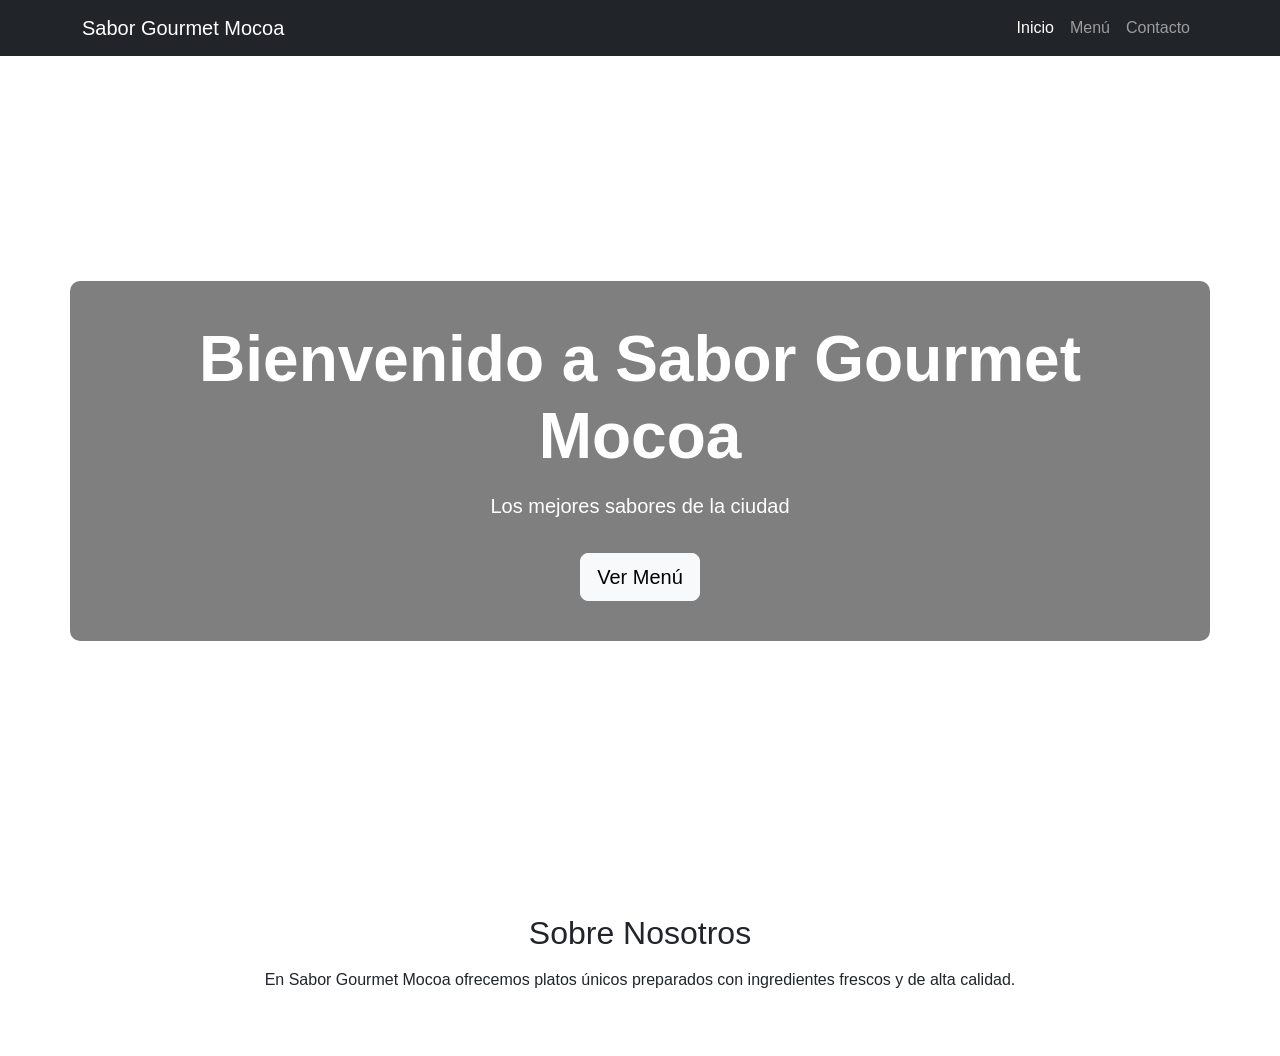
==== index.html @ 93be4ce0 "Primer commit" ====
<!DOCTYPE html>
<html lang="es">
<head>
    <meta charset="UTF-8">
    <meta name="viewport" content="width=device-width, initial-scale=1.0">
    <title>Sabor Gourmet</title>

    <link href="https://cdn.jsdelivr.net/npm/bootstrap@5.3.7/dist/css/bootstrap.min.css" rel="stylesheet">

    <link rel="stylesheet" href="style.css">
</head>
<body>

    <nav class="navbar navbar-expand-lg navbar-dark bg-dark">
        <div class="container">

            <a class="navbar-brand" href="index.html">
                Sabor Gourmet Mocoa
            </a>

            <button class="navbar-toggler" type="button" data-bs-toggle="collapse" data-bs-target="#menu">
                <span class="navbar-toggler-icon"></span>
            </button>

            <div class="collapse navbar-collapse" id="menu">

                <ul class="navbar-nav ms-auto">

                    <li class="nav-item">
                        <a class="nav-link active" href="index.html">Inicio</a>
                    </li>

                    <li class="nav-item">
                        <a class="nav-link" href="menu.html">Menú</a>
                    </li>

                    <li class="nav-item">
                        <a class="nav-link" href="contacto.html">Contacto</a>
                    </li>

                </ul>

            </div>
        </div>
    </nav>

    <section class="hero text-center text-white d-flex align-items-center">

        <div class="container">

            <h1 class="display-3 fw-bold">
                Bienvenido a Sabor Gourmet Mocoa
            </h1>

            <p class="lead mt-3">
                Los mejores sabores de la ciudad
            </p>

            <a href="menu.html" class="btn btn-light btn-lg mt-3">
                Ver Menú
            </a>

        </div>

    </section>

    <section class="container py-5 text-center">

        <h2>Sobre Nosotros</h2>

        <p class="mt-3">
            En Sabor Gourmet Mocoa ofrecemos platos únicos preparados
            con ingredientes frescos y de alta calidad.
        </p>

    </section>

    <script src="https://cdn.jsdelivr.net/npm/bootstrap@5.3.7/dist/js/bootstrap.bundle.min.js"></script>

</body>
</html>
---- style.css ----
body {
    font-family: Arial, sans-serif;
}
.card img {
    height: 250px;
    object-fit: cover;
}

.card {
    transition: transform 0.3s;
}

.card:hover {
    transform: scale(1.05);
}

footer {
    font-size: 14px;
}

body {
    font-family: Arial, sans-serif;
}

.hero {
    height: 90vh;
    background-image: url('https://images.unsplash.com/photo-1504674900247-0877df9cc836?q=80&w=1200');
    background-size: cover;
    background-position: center;
}

.hero .container {
    background: rgba(0, 0, 0, 0.5);
    padding: 40px;
    border-radius: 10px;
}

footer {
    font-size: 14px;
}
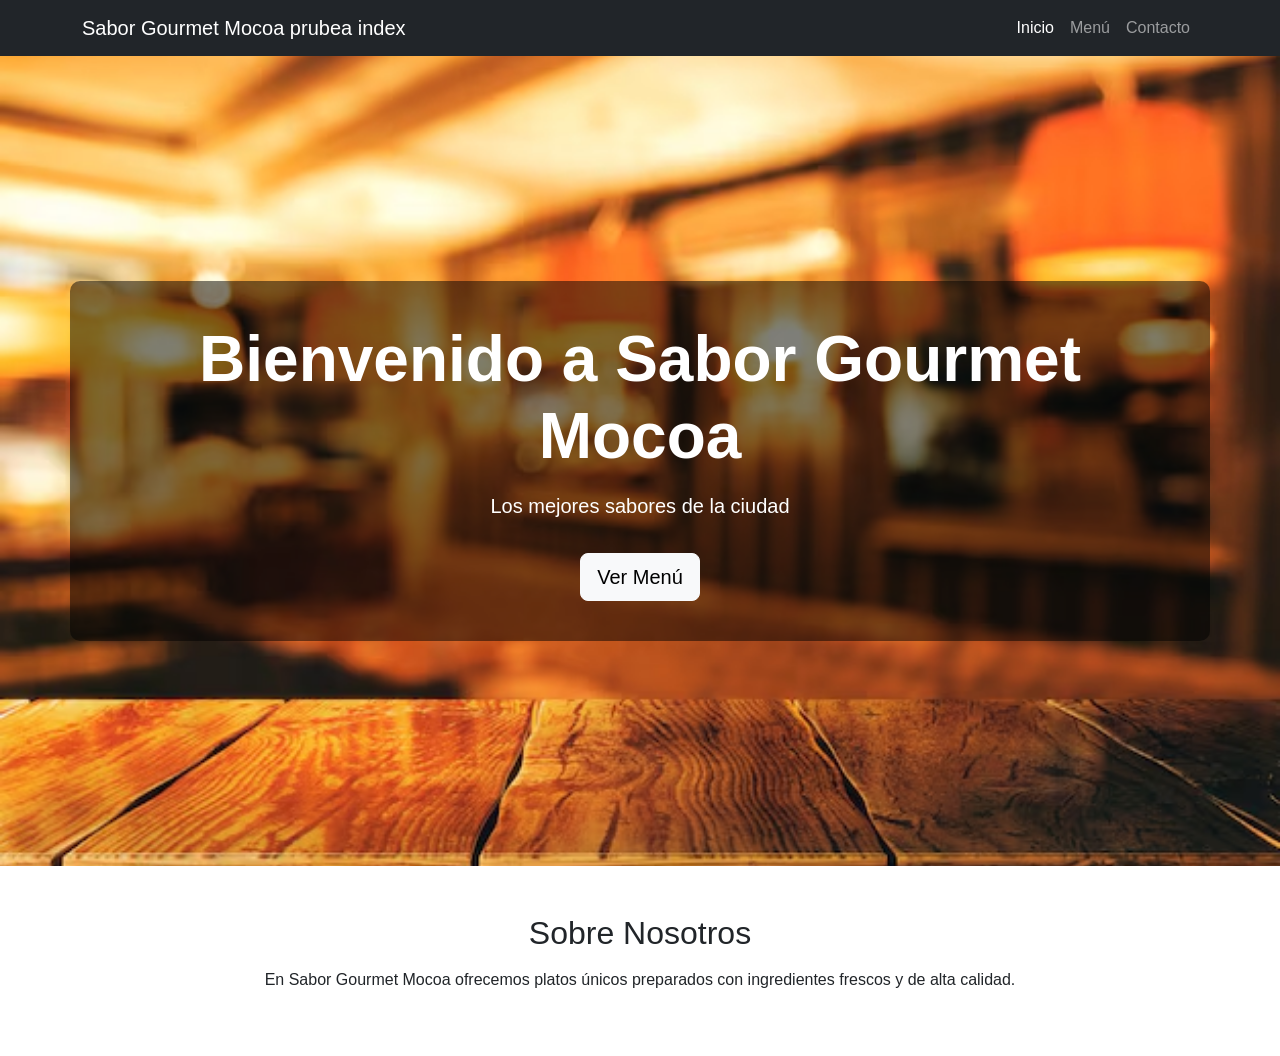
==== commit a9f94bbf: "Actualización del proyecto" ====
--- a/index.html
+++ b/index.html
@@ -15,7 +15,7 @@
         <div class="container">
 
             <a class="navbar-brand" href="index.html">
-                Sabor Gourmet Mocoa
+                Sabor Gourmet Mocoa prubea index
             </a>
 
             <button class="navbar-toggler" type="button" data-bs-toggle="collapse" data-bs-target="#menu">
--- a/style.css
+++ b/style.css
@@ -24,8 +24,11 @@
 
 .hero {
     height: 90vh;
-    background-image: url('https://images.unsplash.com/photo-1504674900247-0877df9cc836?q=80&w=1200');
+
+    background-image: url('fondo1.avif');
+
     background-size: cover;
+
     background-position: center;
 }
 
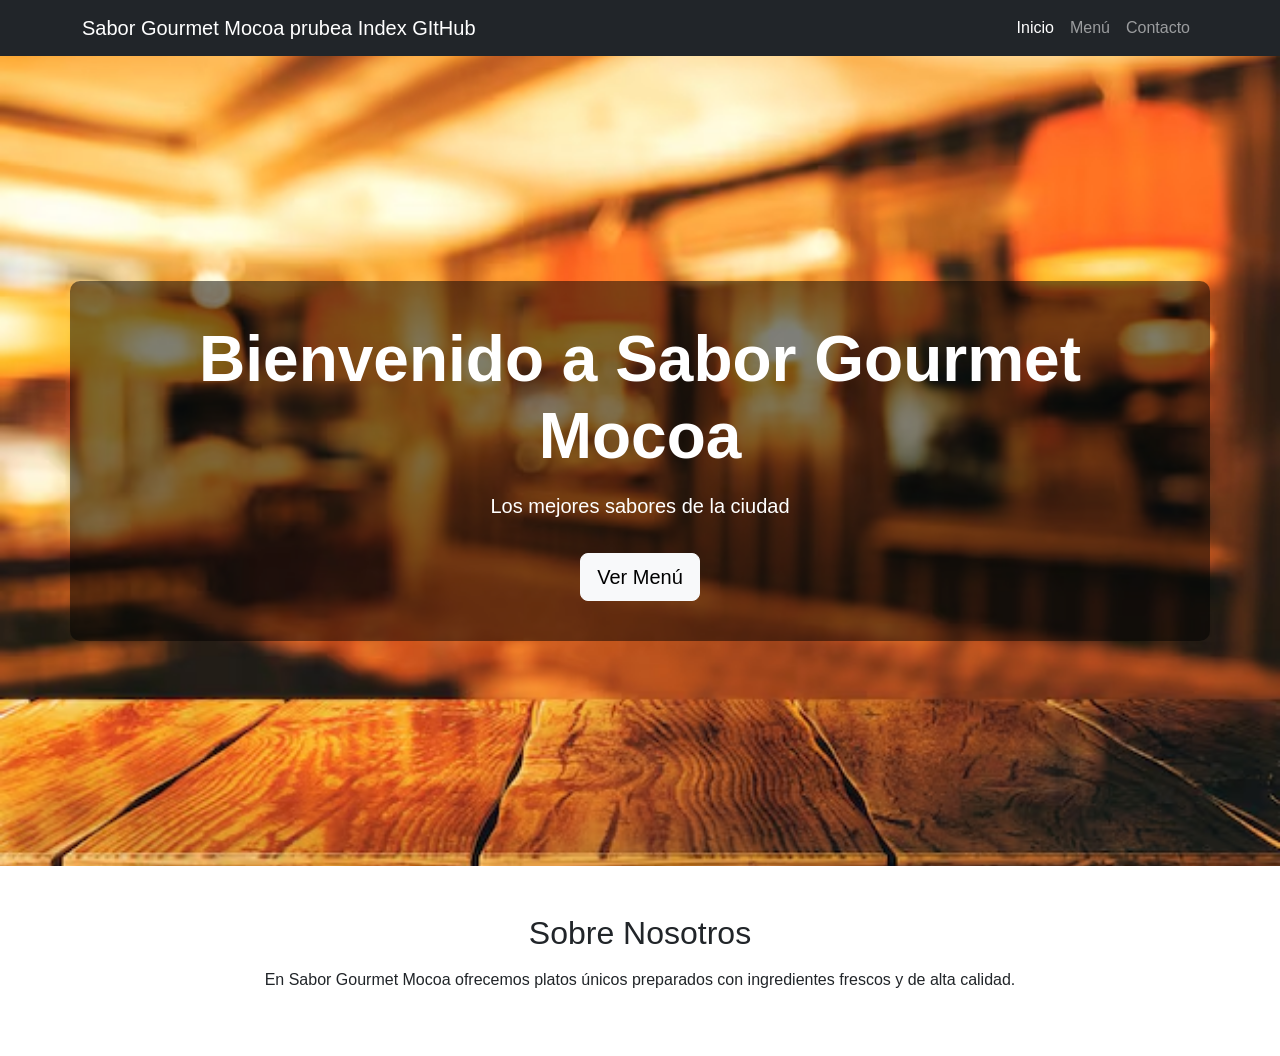
==== commit 82362727: "Actualizando proyecto" ====
--- a/index.html
+++ b/index.html
@@ -15,7 +15,7 @@
         <div class="container">
 
             <a class="navbar-brand" href="index.html">
-                Sabor Gourmet Mocoa prubea index
+                Sabor Gourmet Mocoa prubea Index GItHub
             </a>
 
             <button class="navbar-toggler" type="button" data-bs-toggle="collapse" data-bs-target="#menu">
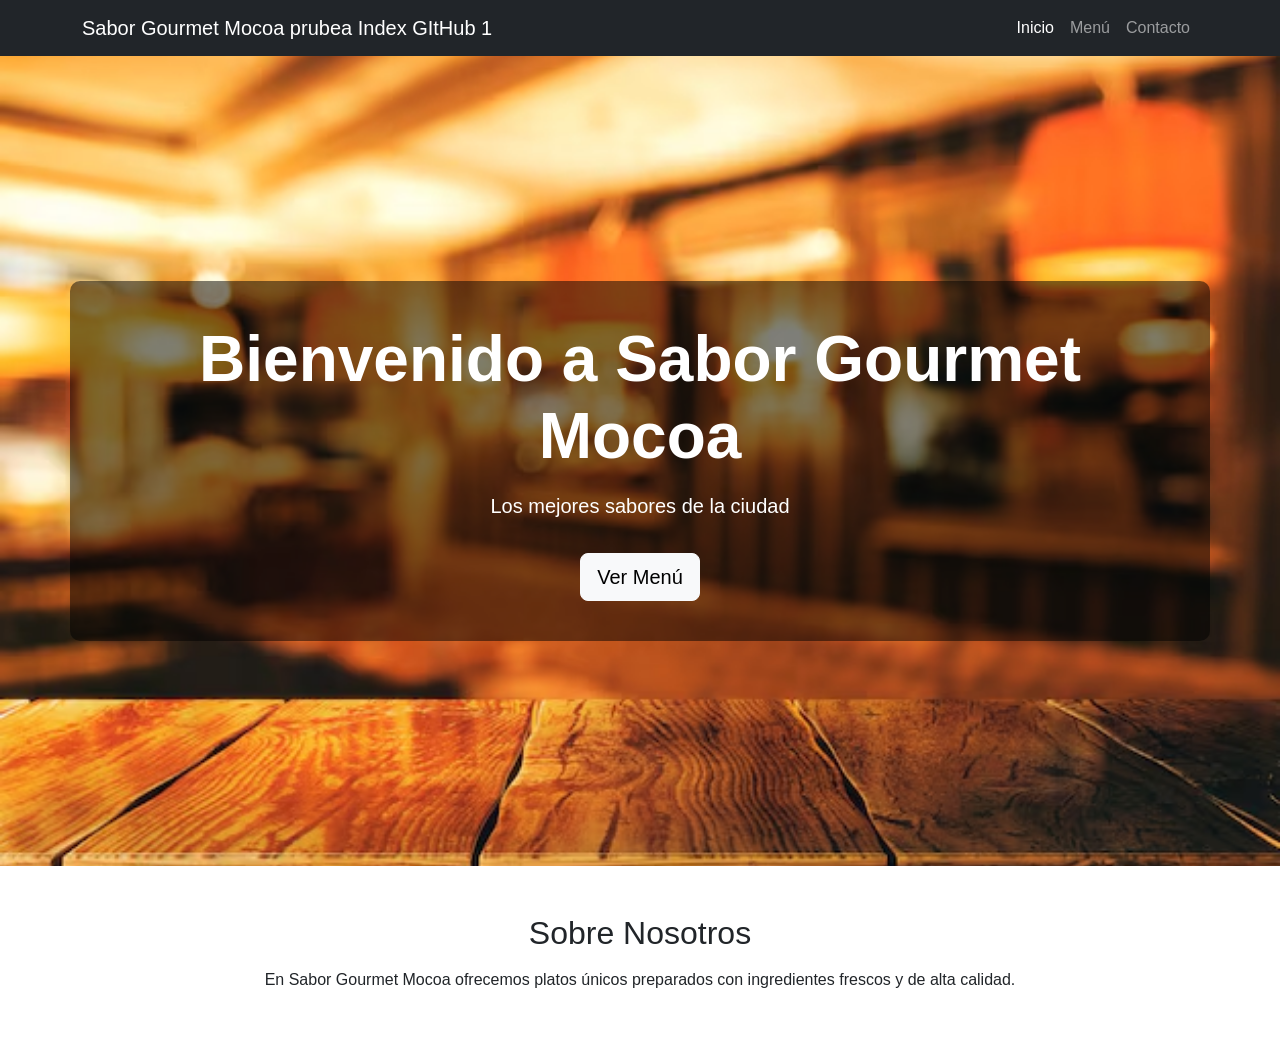
==== commit fc0c9c12: "Actualizando proyecto" ====
--- a/index.html
+++ b/index.html
@@ -15,7 +15,7 @@
         <div class="container">
 
             <a class="navbar-brand" href="index.html">
-                Sabor Gourmet Mocoa prubea Index GItHub
+                Sabor Gourmet Mocoa prubea Index GItHub 1
             </a>
 
             <button class="navbar-toggler" type="button" data-bs-toggle="collapse" data-bs-target="#menu">
